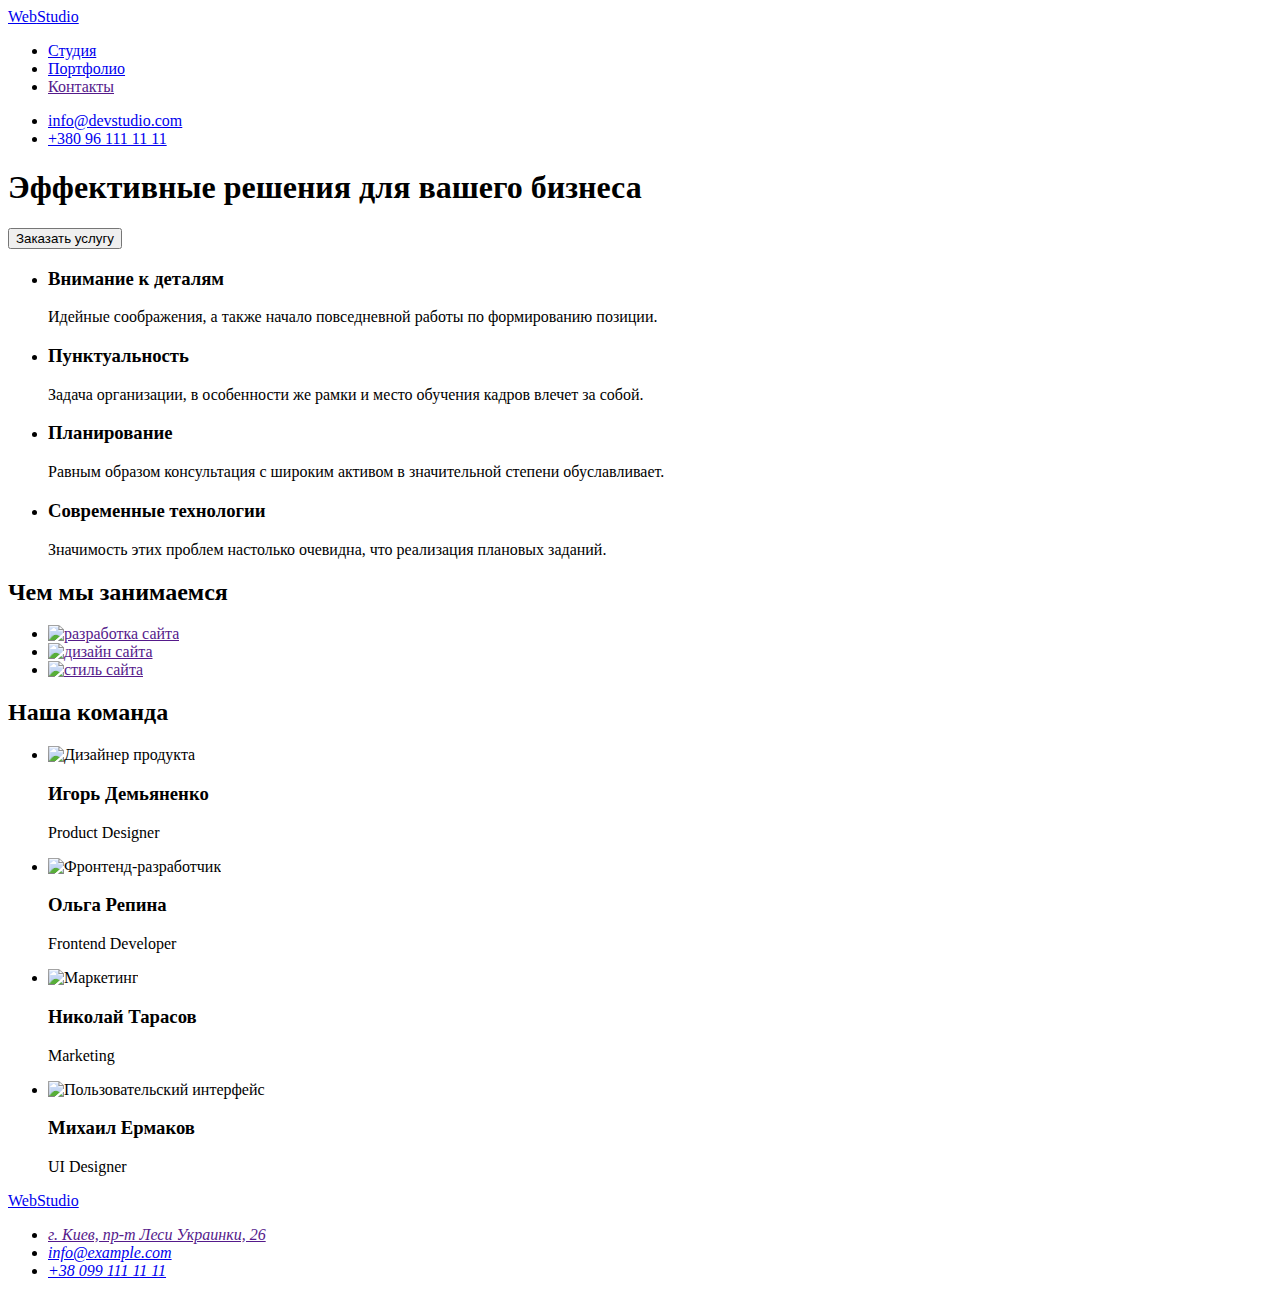
==== index.html @ a3fb157a "добавляет страницу index" ====
<!DOCTYPE html>
<html lang="ru">
<head>
    <meta charset="UTF-8">
    <meta http-equiv="X-UA-Compatible" content="IE=edge">
    <meta name="viewport" content="width=device-width, initial-scale=1.0">
    <link rel="preconnect" href="https://fonts.googleapis.com">
    <link rel="preconnect" href="https://fonts.gstatic.com" crossorigin>
    <link href="https://fonts.googleapis.com/css2?family=Raleway:wght@700&family=Roboto:wght@400;500;700;900&display=swap" rel="stylesheet">
    <title>WebStudio site</title>
    <link rel="stylesheet" href="./css/styles.css">
</head>
<body>
<!-- header -->
<header class="header">
    <nav class="page-nav">
        <a href="./index.html" class="header-logo ">Web<span class="logo-color">Studio</span></a>
        <ul class="menu-nav list">
            <li class="nav-item"><a class="nav-link link current-page" href="./index.html">Студия</a></li>
            <li class="nav-item"><a class="nav-link link" href="./portfolio.html">Портфолио</a></li>
            <li class="nav-item"><a class="nav-link link" href="">Контакты</a></li>
        </ul>
    </nav>
    <!-- contacts -->
        <ul class="contacts list">
            <li class="contact-item"><a href="mailto:info@devstudio.com" class="contact-link link">info@devstudio.com</a></li> 
            <li class="contact-item"><a href="tel:+380961111111" class="contact-link link">+380 96 111 11 11</a></li>
        </ul> 
</header>

<!-- main information -->
<main>
        <section class="hero">
            <h1 class="hero-title">Эффективные решения для вашего бизнеса</h1>
            <button class="button btn" type="button">Заказать услугу</button>
        </section>

    <!-- Our advantages -->
    <section class="features">
        <h2 hidden>Наши особенности</h2>
        <ul class="features-list">
            <li class="features-item">
                <h3 class="features-heading">Внимание к деталям</h3>
                <p class="features-paragraph">Идейные соображения, а также начало повседневной работы по формированию позиции.</p>
            </li>
            <li class="features-item">
                <h3 class="features-heading">Пунктуальность</h3>
                <p class="features-paragraph">Задача организации, в особенности же рамки и место обучения кадров влечет за собой.</p>
            </li>
            <li class="features-item">
                <h3 class="features-heading">Планирование</h3>
                <p class="features-paragraph">Равным образом консультация с широким активом в значительной степени обуславливает.</p>
            </li>
            <li class="features-item">
                <h3 class="features-heading">Современные технологии</h3>
                <p class="features-paragraph">Значимость этих проблем настолько очевидна, что реализация плановых заданий.</p>
            </li>
        </ul>
    </section>

    <!-- What are we doing -->
    <section class="activity">
        <h2 class="activity-title">Чем мы занимаемся</h2>
        <ul class="activity-list">
            <li class="activity-item"><a href="">
            <img class="activity-img" src="./images/development.jpg" alt="разработка сайта" width="370" height="294"/>
        </a>
            </li>
            <li class="activity-item">
        <a href="">
            <img class="activity-img" src="./images/mobile-version.jpg" alt="дизайн сайта" width="370" height="294" />
        </a>
            </li>
            <li class="activity-item">
        <a href="">
            <img class="activity-img" src="./images/color-scheme.jpg" alt="стиль сайта" width="370" height="294"/>
        </a>
            </li>
        </ul>
    </section>

    <!-- Our team -->
    <section class="work">
        <h2 class="team">Наша команда</h2>
        <ul class="team-list">
            <li class="team-item">
                <img class="team-img" src="./images/product-designer.jpg" alt="Дизайнер продукта" width="270" height="260" />
                <h3 class="about-name">Игорь Демьяненко</h3>
                <p class="about-work">Product Designer</p>
            </li>
            <li class="team-item">
                <img class="team-img" src="./images/frontend.jpg" alt="Фронтенд-разработчик" width="270" height="260" />
                <h3 class="about-name">Ольга Репина</h3>
                <p class="about-work">Frontend Developer</p>
            </li>
            <li class="team-item">
                <img class="team-img" src="./images/marketing.jpg" alt="Маркетинг" width="270" height="260" />
                <h3 class="about-name">Николай Тарасов</h3>
                <p class="about-work">Marketing</p>
            </li>
            <li class="team-item">
                <img class="team-img" src="./images/ui-designer.jpg" alt="Пользовательский интерфейс" width="270" height="260" />
               <h3 class="about-name">Михаил Ермаков</h3> 
               <p class="about-work">UI Designer</p>
            </li>
        </ul>
    </section>
</main>

<!-- footer -->
<footer class="footer">
   <a class="footer-logo" href="./index.html">Web<span class="logo-color logo">Studio</span></a>
   <address class="address">
       <ul class="footer-list">
           <li class="footer-item"><a class="address-items" href=>г. Киев, пр-т Леси Украинки, 26</a></li>
           <li class="footer-item"><a class="footer-contact" href="mailto:info@example.com">info@example.com</a></li>
           <li class="footer-item"><a class="footer-contact" href="tel:+380991111111">+38 099 111 11 11</a></li>
       </ul>
    </address>
</footer>  

</body>
</html>
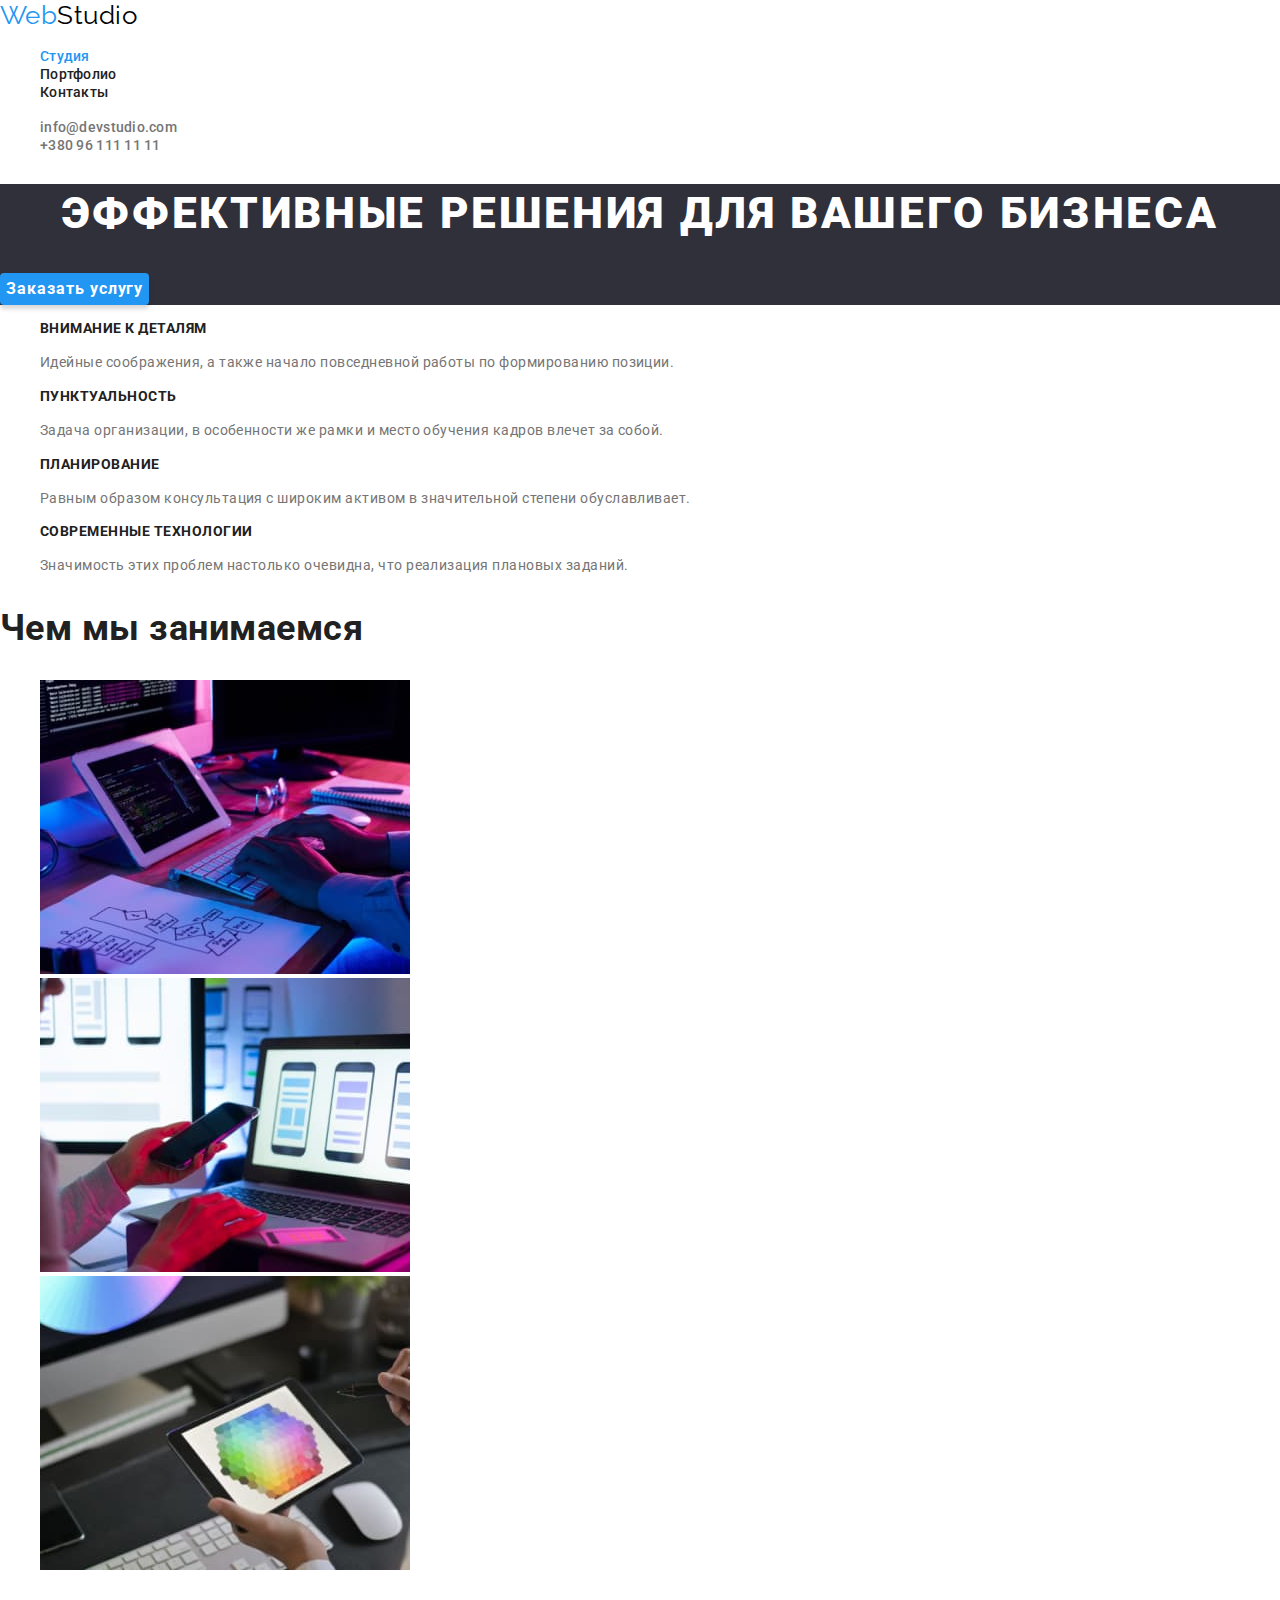
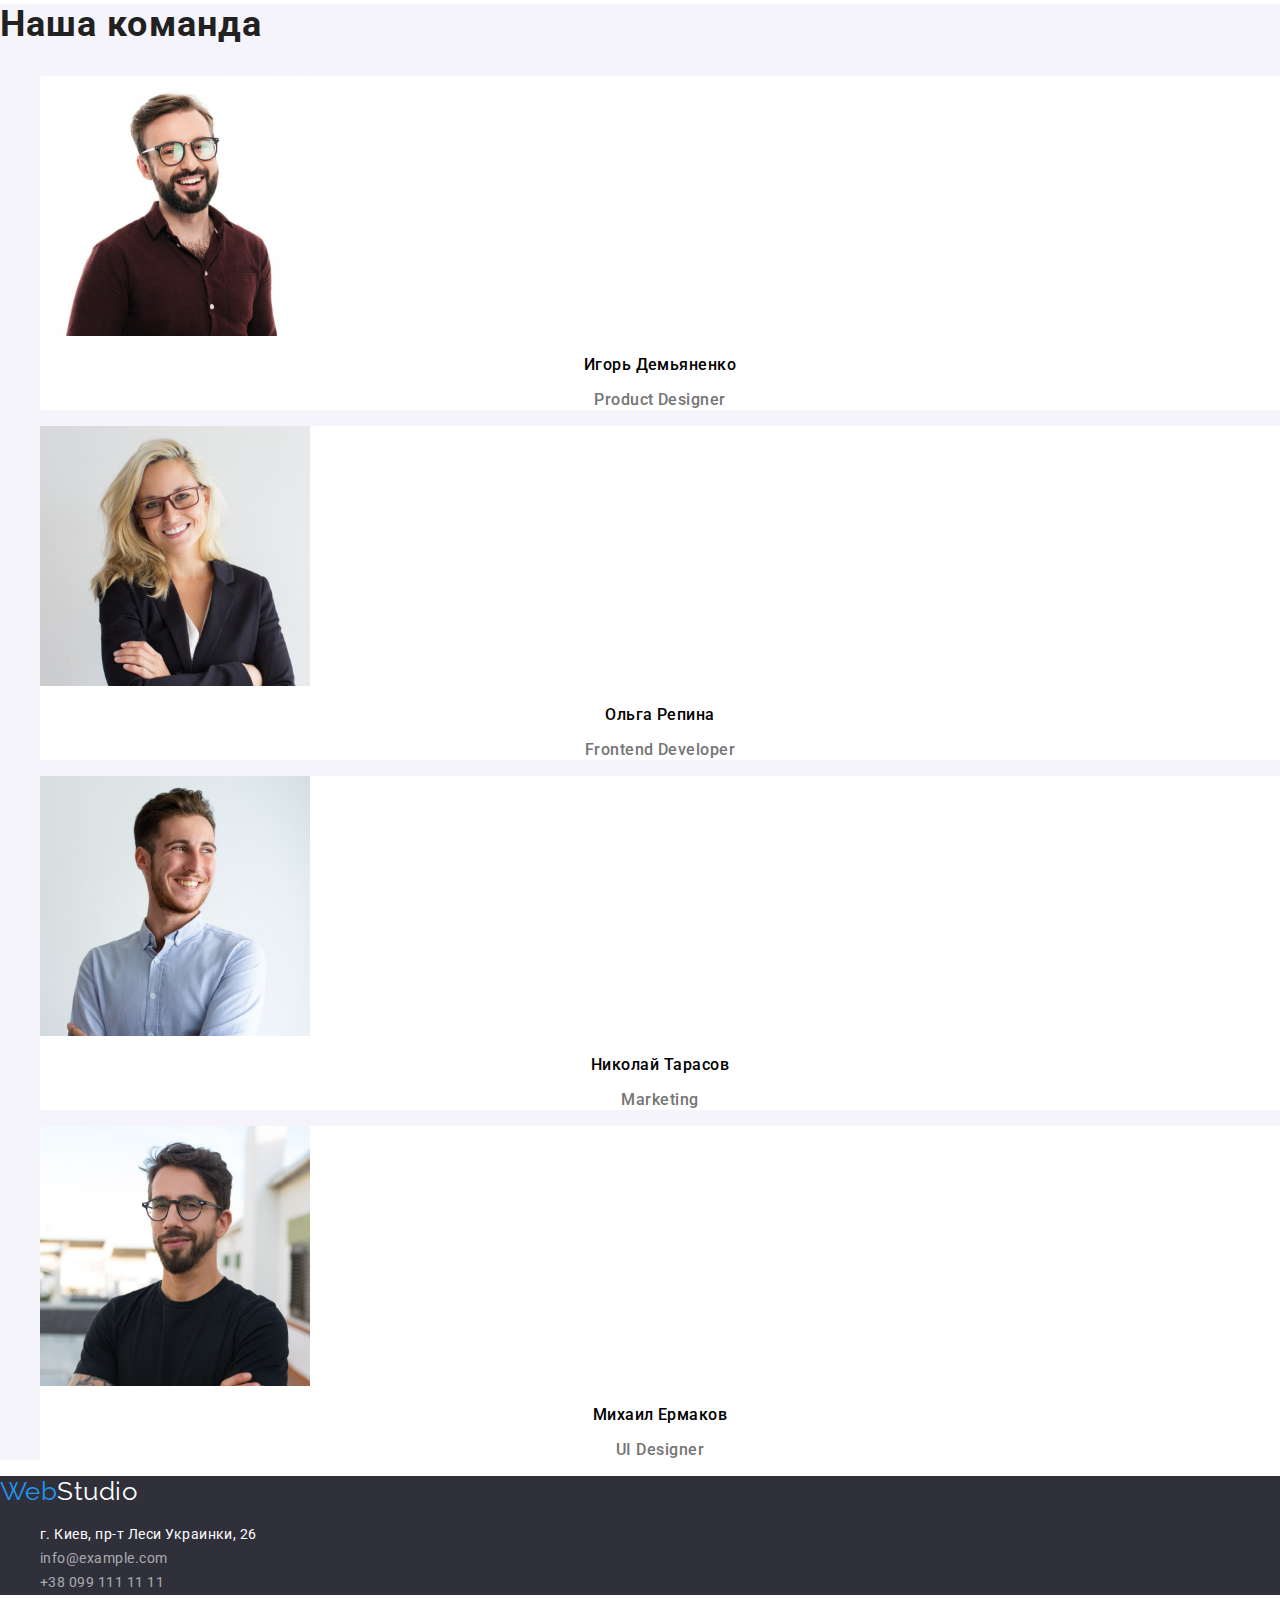
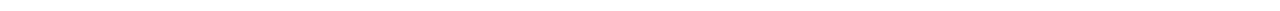
==== commit 8d727654: "добавляет нормализатор на странице" ====
--- a/index.html
+++ b/index.html
@@ -4,28 +4,32 @@
     <meta charset="UTF-8">
     <meta http-equiv="X-UA-Compatible" content="IE=edge">
     <meta name="viewport" content="width=device-width, initial-scale=1.0">
+    <title>WebStudio site</title>
     <link rel="preconnect" href="https://fonts.googleapis.com">
     <link rel="preconnect" href="https://fonts.gstatic.com" crossorigin>
     <link href="https://fonts.googleapis.com/css2?family=Raleway:wght@700&family=Roboto:wght@400;500;700;900&display=swap" rel="stylesheet">
-    <title>WebStudio site</title>
+    <link rel="stylesheet" href="https://cdnjs.cloudflare.com/ajax/libs/modern-normalize/1.1.0/modern-normalize.min.css">
     <link rel="stylesheet" href="./css/styles.css">
 </head>
 <body>
 <!-- header -->
 <header class="header">
-    <nav class="page-nav">
-        <a href="./index.html" class="header-logo ">Web<span class="logo-color">Studio</span></a>
-        <ul class="menu-nav list">
-            <li class="nav-item"><a class="nav-link link current-page" href="./index.html">Студия</a></li>
-            <li class="nav-item"><a class="nav-link link" href="./portfolio.html">Портфолио</a></li>
-            <li class="nav-item"><a class="nav-link link" href="">Контакты</a></li>
-        </ul>
-    </nav>
-    <!-- contacts -->
-        <ul class="contacts list">
-            <li class="contact-item"><a href="mailto:info@devstudio.com" class="contact-link link">info@devstudio.com</a></li> 
-            <li class="contact-item"><a href="tel:+380961111111" class="contact-link link">+380 96 111 11 11</a></li>
-        </ul> 
+    <div class="container">
+            <nav class="page-nav">
+                <a href="./index.html" class="header-logo ">Web<span class="logo-color">Studio</span></a>
+                <ul class="menu-nav list">
+                    <li class="nav-item"><a class="nav-link link current-page" href="./index.html">Студия</a></li>
+                    <li class="nav-item"><a class="nav-link link" href="./portfolio.html">Портфолио</a></li>
+                    <li class="nav-item"><a class="nav-link link" href="">Контакты</a></li>
+                </ul>
+            </nav>
+            <!-- contacts -->
+                <ul class="contacts list">
+                <li class="contact-item"><a href="mailto:info@devstudio.com" class="contact-link link">info@devstudio.com</a></li>
+                <li class="contact-item"><a href="tel:+380961111111" class="contact-link link">+380 96 111 11 11</a></li>
+           </ul>       
+    </div>
+    
 </header>
 
 <!-- main information -->
--- a/css/styles.css
+++ b/css/styles.css
@@ -0,0 +1,325 @@
+:root {
+  --primary-text-color: #212121;
+  --secondary-text-color: #757575;
+  --title-text-color: #000000;
+  --accent-color: #2196f3;
+  --primary-white-color: #ffffff;
+  --secondary-darkgray-color: #2f303a;
+  --third-title-color: #f5f4fa;
+}
+
+body {
+  font-family: 'Roboto', sans-serif;
+  color: var(--primary-text-color);
+  letter-spacing: 0.03em;
+  line-height: 1.14;
+}
+
+/* -------HEADER------ */
+.header {
+  background-color: var(--primary-white-color);
+}
+/* LOGO */
+.header-logo {
+  font-family: 'Raleway', sans-serif;
+  font-size: 26px;
+  line-height: 1.19;
+  color: var(--accent-color);
+  text-decoration: none;
+}
+.list {
+  list-style: none;
+}
+.logo-color {
+  color: var(--title-text-color);
+}
+/* NAVIGATION */
+.nav-link {
+  color: var(--primary-text-color);
+  font-weight: 500;
+  font-size: 14px;
+  letter-spacing: 0.02em;
+}
+.nav-link:hover,
+.nav-link:focus {
+  color: var(--accent-color);
+}
+.link {
+  text-decoration: none;
+}
+.link.current-page {
+  color: var(--accent-color);
+}
+/* CONTACTS */
+.contact-link {
+  color: var(--secondary-text-color);
+  font-weight: 500;
+  font-size: 14px;
+  letter-spacing: 0.02em;
+}
+.contact-link:hover,
+.contact-link:focus {
+  color: var(--accent-color);
+}
+/* ---------MAIN--------- */
+.hero {
+  background-color: var(--secondary-darkgray-color);
+}
+.hero-title {
+  color: var(--primary-white-color);
+  font-weight: 900;
+  font-size: 44px;
+  line-height: 1.36;
+  text-align: center;
+  letter-spacing: 0.06em;
+  text-transform: uppercase;
+}
+.button {
+  cursor: pointer;
+  color: var(--primary-white-color);
+  background-color: var(--accent-color);
+}
+.btn {
+  font-style: inherit;
+  font-weight: bold;
+  font-size: 16px;
+  line-height: 1.87;
+  letter-spacing: 0.06em;
+  box-shadow: 0px 4px 4px rgba(0, 0, 0, 0.15);
+  border-radius: 4px;
+  border: 0;
+}
+/* ------OUR ADVANTAGES------ */
+.features {
+  background-color: var(--primary-white-color);
+}
+.features-list {
+  list-style: none;
+}
+.features-heading {
+  font-weight: 700;
+  font-size: 14px;
+  text-transform: uppercase;
+  color: var(--primary-text-color);
+}
+.features-paragraph {
+  font-size: 14px;
+  line-height: 1.71;
+  color: var(--secondary-text-color);
+}
+.features-title {
+  font-weight: 700;
+  font-size: 36px;
+  line-height: 1.16;
+}
+.activity-title {
+  font-weight: 700;
+  font-size: 36px;
+  line-height: 1.16;
+}
+.activity-list {
+  list-style: none;
+}
+
+/* -----OUR TEAM------ */
+.work {
+  background-color: var(--third-title-color);
+}
+.team {
+  font-weight: 700;
+  font-size: 36px;
+  line-height: 1.16;
+  letter-spacing: 0.03em;
+}
+.team-list {
+  list-style: none;
+}
+.team-item {
+  background-color: var(--primary-white-color);
+}
+.about-name {
+  font-weight: 500;
+  font-size: 16px;
+  line-height: 1.18;
+  text-align: center;
+  color: var(--title-text-color);
+}
+.about-work {
+  color: var(--secondary-text-color);
+  font-weight: 500;
+  font-size: 16px;
+  line-height: 1.18;
+  text-align: center;
+}
+/* -------FOOTER-------- */
+.footer-logo {
+  font-family: 'Raleway', sans-serif;
+  font-size: 26px;
+  line-height: 1.19;
+  color: var(--accent-color);
+  text-decoration: none;
+}
+.logo {
+  color: var(--primary-white-color);
+}
+.address {
+  font-style: normal;
+  font-weight: normal;
+}
+.footer {
+  background-color: var(--secondary-darkgray-color);
+}
+.footer-list {
+  list-style: none;
+}
+.footer-item {
+  font-size: 14px;
+  line-height: 1.71;
+}
+.address-items {
+  color: var(--primary-white-color);
+  text-decoration: none;
+}
+.footer-contact {
+  font-size: 14px;
+  line-height: 1.71;
+  color: rgba(255, 255, 255, 0.6);
+  text-decoration: none;
+}
+.footer-contact:hover,
+.footer-contact:focus {
+  color: var(--accent-color);
+}
+
+/* ------PORTFOLIO----------*/
+.portfolio-header {
+  background-color: var(--primary-white-color);
+}
+.portfol-logo {
+  font-family: 'Raleway', sans-serif;
+  font-size: 26px;
+  line-height: 1.19;
+  color: var(--accent-color);
+  text-decoration: none;
+}
+.portfol-logo-color {
+  color: var(--title-text-color);
+}
+.portfol-link {
+  color: var(--primary-text-color);
+  font-weight: 500;
+  font-size: 14px;
+  letter-spacing: 0.02em;
+  text-decoration: none;
+}
+.portfol-link:hover,
+.portfol-link:focus {
+  color: var(--accent-color);
+}
+.links.current-page {
+  color: var(--accent-color);
+}
+
+.portfol-item {
+  list-style: none;
+}
+.header-contacts {
+  text-decoration: none;
+  list-style: none;
+}
+
+.header-link {
+  color: var(--secondary-text-color);
+  font-weight: 500;
+  font-size: 14px;
+  letter-spacing: 0.02em;
+}
+.header-link:hover,
+.header-link:focus {
+  color: var(--accent-color);
+}
+.filter-section {
+  background-color: var(--primary-white-color);
+}
+.filter-list {
+  text-decoration: none;
+  list-style: none;
+}
+.filter-button {
+  cursor: pointer;
+  color: var(--primary-text-color);
+  background-color: var(--third-title-color);
+}
+.filter-button:hover,
+.filter-button:focus {
+  background-color: var(--accent-color);
+  color: var(--primary-white-color);
+}
+.filter-btn {
+  font-style: inherit;
+  font-weight: 500;
+  font-size: 16px;
+  line-height: 1.62;
+  text-align: center;
+  box-shadow: 0px 4px 4px rgba(0, 0, 0, 0.15);
+  border-radius: 4px;
+  border: 0;
+}
+.gallery-list {
+  list-style: none;
+}
+.gallery-heading {
+  font-weight: 700;
+  font-size: 18px;
+  line-height: 2;
+  letter-spacing: 0.06em;
+  color: var(--primary-text-color);
+}
+.gallery-link {
+  text-decoration: none;
+}
+.gallery-paragraph {
+  font-weight: 400;
+  font-size: 16px;
+  line-height: 30px;
+  color: var(--secondary-text-color);
+}
+/* -------FOOTER--------- */
+.logo-footer {
+  font-family: 'Raleway', sans-serif;
+  font-size: 26px;
+  line-height: 1.19;
+  color: var(--accent-color);
+  text-decoration: none;
+}
+.portfolio-logo {
+  color: var(--primary-white-color);
+}
+.portfolio-footer {
+  background-color: var(--secondary-darkgray-color);
+}
+.footer-address {
+  font-style: normal;
+}
+.address-list {
+  list-style: none;
+}
+.address-map {
+  font-size: 14px;
+  line-height: 1.71;
+  color: var(--primary-white-color);
+  text-decoration: none;
+}
+.address-item {
+  color: var(--primary-white-color);
+}
+.address-contact {
+  font-size: 14px;
+  line-height: 1.71;
+  color: rgba(255, 255, 255, 0.6);
+  text-decoration: none;
+}
+.address-contact:hover,
+.address-contact:focus {
+  color: var(--accent-color);
+}
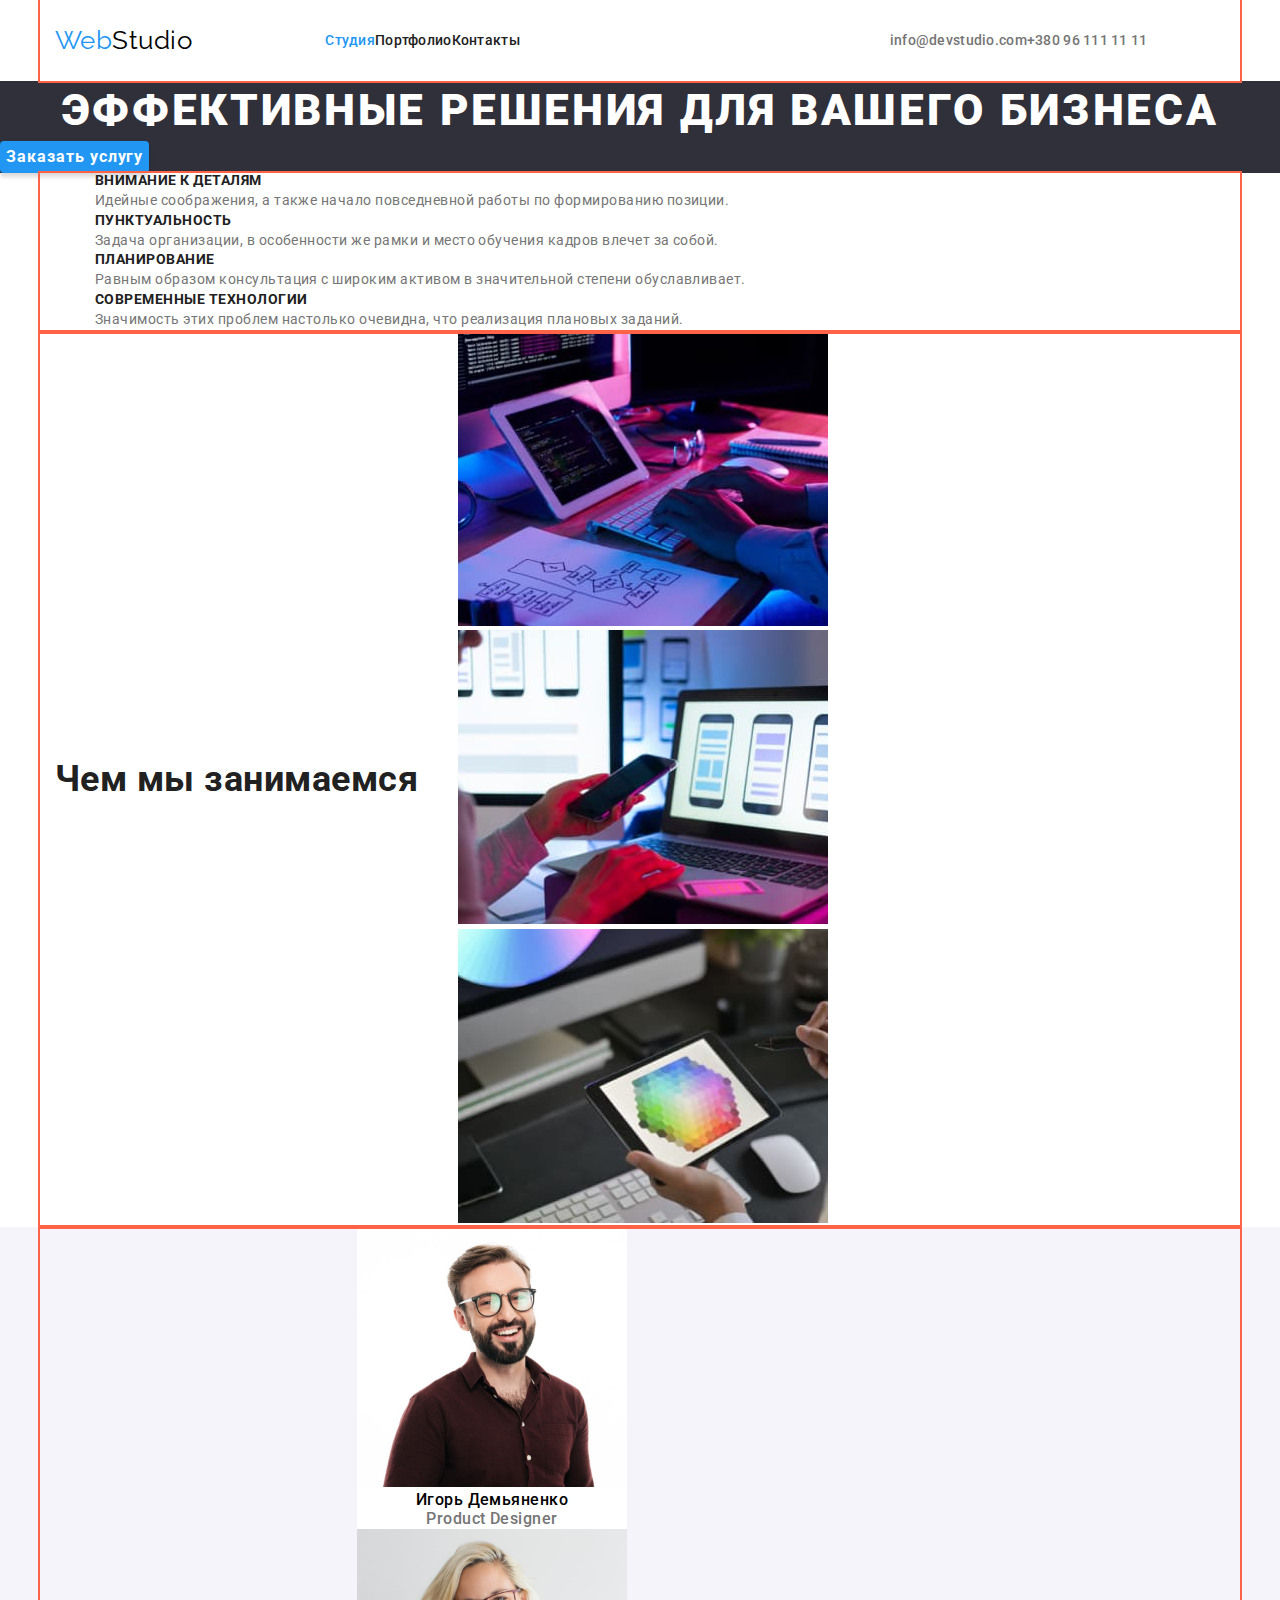
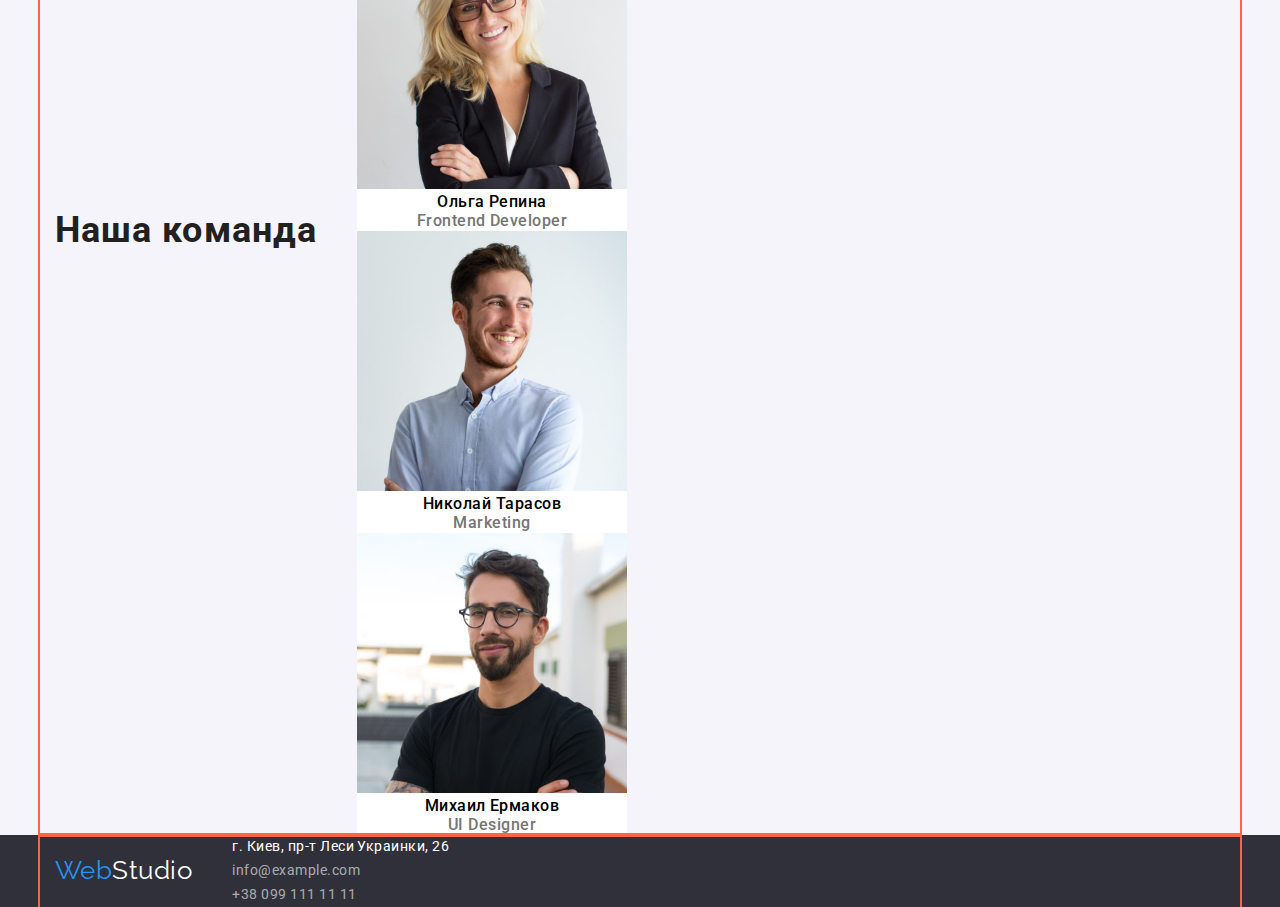
==== commit 4dab786a: "добавляет изменения на главную страницу" ====
--- a/index.html
+++ b/index.html
@@ -14,7 +14,7 @@
 <body>
 <!-- header -->
 <header class="header">
-    <div class="container">
+    <div class="container header-container">
             <nav class="page-nav">
                 <a href="./index.html" class="header-logo ">Web<span class="logo-color">Studio</span></a>
                 <ul class="menu-nav list">
@@ -25,11 +25,10 @@
             </nav>
             <!-- contacts -->
                 <ul class="contacts list">
-                <li class="contact-item"><a href="mailto:info@devstudio.com" class="contact-link link">info@devstudio.com</a></li>
-                <li class="contact-item"><a href="tel:+380961111111" class="contact-link link">+380 96 111 11 11</a></li>
-           </ul>       
+                    <li class="contact-item"><a href="mailto:info@devstudio.com" class="contact-link link">info@devstudio.com</a></li>
+                    <li class="contact-item"><a href="tel:+380961111111" class="contact-link link">+380 96 111 11 11</a></li>
+                </ul>
     </div>
-    
 </header>
 
 <!-- main information -->
@@ -38,89 +37,113 @@
             <h1 class="hero-title">Эффективные решения для вашего бизнеса</h1>
             <button class="button btn" type="button">Заказать услугу</button>
         </section>
-
+   
     <!-- Our advantages -->
     <section class="features">
+        <div class="container">
         <h2 hidden>Наши особенности</h2>
-        <ul class="features-list">
+            <ul class="features-list">
             <li class="features-item">
                 <h3 class="features-heading">Внимание к деталям</h3>
-                <p class="features-paragraph">Идейные соображения, а также начало повседневной работы по формированию позиции.</p>
+                <p class="features-paragraph">Идейные соображения, а также начало повседневной работы по формированию позиции.
+                </p>
             </li>
             <li class="features-item">
                 <h3 class="features-heading">Пунктуальность</h3>
-                <p class="features-paragraph">Задача организации, в особенности же рамки и место обучения кадров влечет за собой.</p>
+                <p class="features-paragraph">Задача организации, в особенности же рамки и место обучения кадров влечет за
+                    собой.</p>
             </li>
             <li class="features-item">
                 <h3 class="features-heading">Планирование</h3>
-                <p class="features-paragraph">Равным образом консультация с широким активом в значительной степени обуславливает.</p>
+                <p class="features-paragraph">Равным образом консультация с широким активом в значительной степени
+                    обуславливает.</p>
             </li>
             <li class="features-item">
                 <h3 class="features-heading">Современные технологии</h3>
                 <p class="features-paragraph">Значимость этих проблем настолько очевидна, что реализация плановых заданий.</p>
             </li>
         </ul>
+    </div>
+    
     </section>
 
     <!-- What are we doing -->
     <section class="activity">
-        <h2 class="activity-title">Чем мы занимаемся</h2>
-        <ul class="activity-list">
-            <li class="activity-item"><a href="">
-            <img class="activity-img" src="./images/development.jpg" alt="разработка сайта" width="370" height="294"/>
-        </a>
-            </li>
-            <li class="activity-item">
-        <a href="">
-            <img class="activity-img" src="./images/mobile-version.jpg" alt="дизайн сайта" width="370" height="294" />
-        </a>
-            </li>
-            <li class="activity-item">
-        <a href="">
-            <img class="activity-img" src="./images/color-scheme.jpg" alt="стиль сайта" width="370" height="294"/>
-        </a>
-            </li>
-        </ul>
+        <div class="container">
+            <h2 class="activity-title">Чем мы занимаемся</h2>
+            <ul class="activity-list">
+                <li class="activity-item"><a href="">
+                        <img class="activity-img" src="./images/development.jpg" alt="разработка сайта" width="370" height="294" />
+                    </a>
+                </li>
+                <li class="activity-item">
+                    <a href="">
+                        <img class="activity-img" src="./images/mobile-version.jpg" alt="дизайн сайта" width="370" height="294" />
+                    </a>
+                </li>
+                <li class="activity-item">
+                    <a href="">
+                        <img class="activity-img" src="./images/color-scheme.jpg" alt="стиль сайта" width="370" height="294" />
+                    </a>
+                </li>
+            </ul>
+        </div>
     </section>
 
     <!-- Our team -->
     <section class="work">
-        <h2 class="team">Наша команда</h2>
-        <ul class="team-list">
-            <li class="team-item">
-                <img class="team-img" src="./images/product-designer.jpg" alt="Дизайнер продукта" width="270" height="260" />
-                <h3 class="about-name">Игорь Демьяненко</h3>
-                <p class="about-work">Product Designer</p>
-            </li>
-            <li class="team-item">
-                <img class="team-img" src="./images/frontend.jpg" alt="Фронтенд-разработчик" width="270" height="260" />
-                <h3 class="about-name">Ольга Репина</h3>
-                <p class="about-work">Frontend Developer</p>
-            </li>
-            <li class="team-item">
-                <img class="team-img" src="./images/marketing.jpg" alt="Маркетинг" width="270" height="260" />
-                <h3 class="about-name">Николай Тарасов</h3>
-                <p class="about-work">Marketing</p>
-            </li>
-            <li class="team-item">
-                <img class="team-img" src="./images/ui-designer.jpg" alt="Пользовательский интерфейс" width="270" height="260" />
-               <h3 class="about-name">Михаил Ермаков</h3> 
-               <p class="about-work">UI Designer</p>
-            </li>
-        </ul>
+        <div class="container">
+            <h2 class="team">Наша команда</h2>
+            <ul class="team-list">
+                <li class="team-item">
+                    <img class="team-img" src="./images/product-designer.jpg" alt="Дизайнер продукта" width="270" height="260" />
+                    <div class="team-info">
+                        <h3 class="about-name">Игорь Демьяненко</h3>
+                        <p class="about-work">Product Designer</p>
+                    </div>
+                </li>
+                <li class="team-item">
+                    <img class="team-img" src="./images/frontend.jpg" alt="Фронтенд-разработчик" width="270" height="260" />
+                    <div class="team-info">
+                        <h3 class="about-name">Ольга Репина</h3>
+                        <p class="about-work">Frontend Developer</p>
+                    </div>
+                </li>
+                <li class="team-item">
+                    <img class="team-img" src="./images/marketing.jpg" alt="Маркетинг" width="270" height="260" />
+                    <div class="team-info">
+                        <h3 class="about-name">Николай Тарасов</h3>
+                        <p class="about-work">Marketing</p>
+                    </div>
+                </li>
+                <li class="team-item">
+                    <img class="team-img" src="./images/ui-designer.jpg" alt="Пользовательский интерфейс" width="270"
+                        height="260" />
+                    <div class="team-info">
+                        <h3 class="about-name">Михаил Ермаков</h3>
+                        <p class="about-work">UI Designer</p>
+                    </div>
+                </li>
+            </ul>
+        </div>
+       
     </section>
 </main>
 
 <!-- footer -->
 <footer class="footer">
-   <a class="footer-logo" href="./index.html">Web<span class="logo-color logo">Studio</span></a>
-   <address class="address">
-       <ul class="footer-list">
-           <li class="footer-item"><a class="address-items" href=>г. Киев, пр-т Леси Украинки, 26</a></li>
-           <li class="footer-item"><a class="footer-contact" href="mailto:info@example.com">info@example.com</a></li>
-           <li class="footer-item"><a class="footer-contact" href="tel:+380991111111">+38 099 111 11 11</a></li>
-       </ul>
-    </address>
+    <div class="container footer-container">
+        <a class="footer-logo" href="./index.html">Web<span class="logo-color logo">Studio</span></a>
+        <address class="address">
+            <ul class="footer-list">
+                <li class="footer-item item-space"><a class="address-items" href=>г. Киев, пр-т Леси Украинки, 26</a></li>
+                <li class="footer-item item-space"><a class="footer-contact" href="mailto:info@example.com">info@example.com</a></li>
+                <li class="footer-item item-space"><a class="footer-contact" href="tel:+380991111111">+38 099 111 11 11</a></li>
+            </ul>
+        </address>
+    </div>
+
+   
 </footer>  
 
 </body>
--- a/css/styles.css
+++ b/css/styles.css
@@ -7,6 +7,13 @@
   --secondary-darkgray-color: #2f303a;
   --third-title-color: #f5f4fa;
 }
+p, h1, h2, h3, h4, h5, h6 {
+  margin: 0;
+}
+ul {
+  margin: 0;
+  
+}
 
 body {
   font-family: 'Roboto', sans-serif;
@@ -19,6 +26,15 @@
 .header {
   background-color: var(--primary-white-color);
 }
+.container {
+  width: 1200px;
+  margin: 0 auto;
+  padding: 0 15px;
+  outline: 2px solid tomato;
+  display: flex;
+  align-items: center;
+  }
+
 /* LOGO */
 .header-logo {
   font-family: 'Raleway', sans-serif;
@@ -26,20 +42,34 @@
   line-height: 1.19;
   color: var(--accent-color);
   text-decoration: none;
-}
+  margin-right: 93px;
+  margin-top: 25px;
+  margin-bottom: 25px;
+  }
 .list {
   list-style: none;
+  display: flex;
 }
 .logo-color {
   color: var(--title-text-color);
 }
 /* NAVIGATION */
+.page-nav {
+  display: flex;
+  align-items: center;
+  }
 .nav-link {
   color: var(--primary-text-color);
   font-weight: 500;
   font-size: 14px;
   letter-spacing: 0.02em;
-}
+  }
+ .menu-nav {
+   margin-right: 330px;
+ }
+ .nav-item {
+ 
+ }
 .nav-link:hover,
 .nav-link:focus {
   color: var(--accent-color);
@@ -51,6 +81,7 @@
   color: var(--accent-color);
 }
 /* CONTACTS */
+
 .contact-link {
   color: var(--secondary-text-color);
   font-weight: 500;
@@ -61,6 +92,7 @@
 .contact-link:focus {
   color: var(--accent-color);
 }
+
 /* ---------MAIN--------- */
 .hero {
   background-color: var(--secondary-darkgray-color);
@@ -88,7 +120,7 @@
   box-shadow: 0px 4px 4px rgba(0, 0, 0, 0.15);
   border-radius: 4px;
   border: 0;
-}
+  }
 /* ------OUR ADVANTAGES------ */
 .features {
   background-color: var(--primary-white-color);
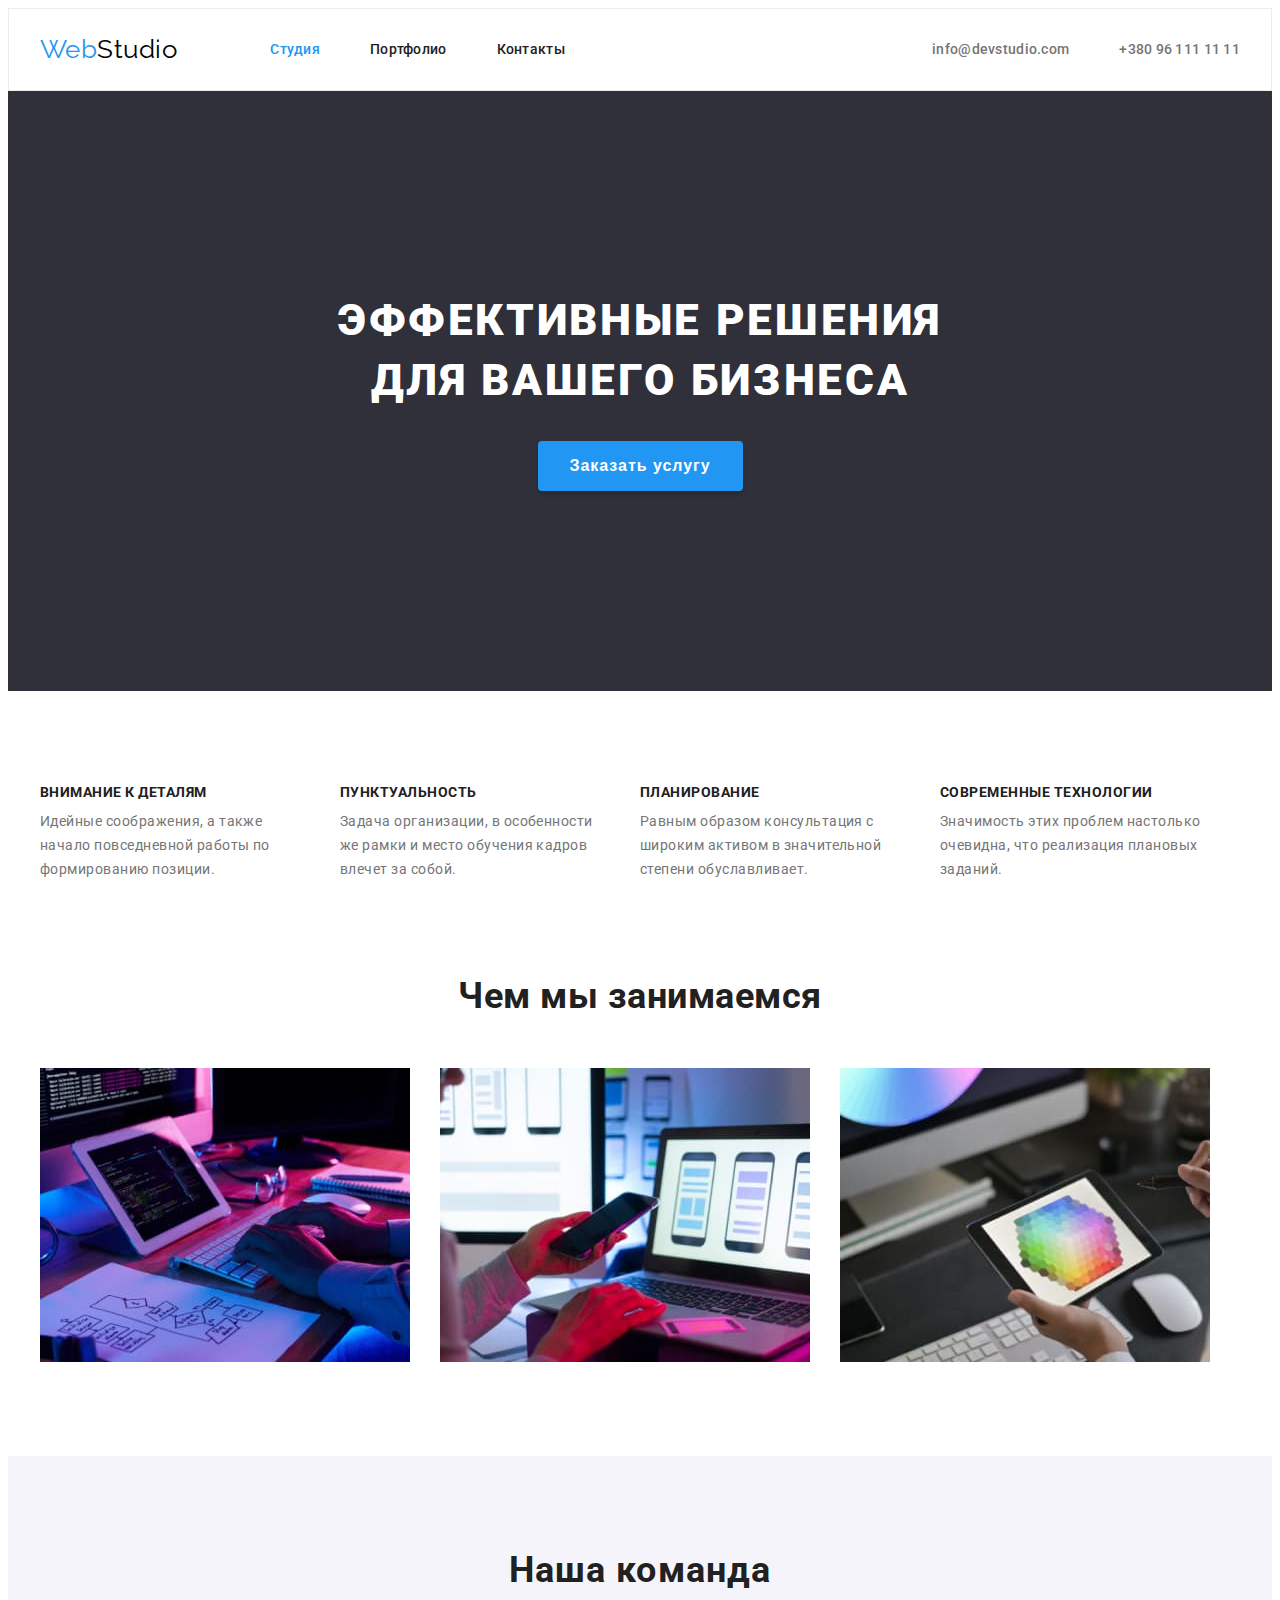
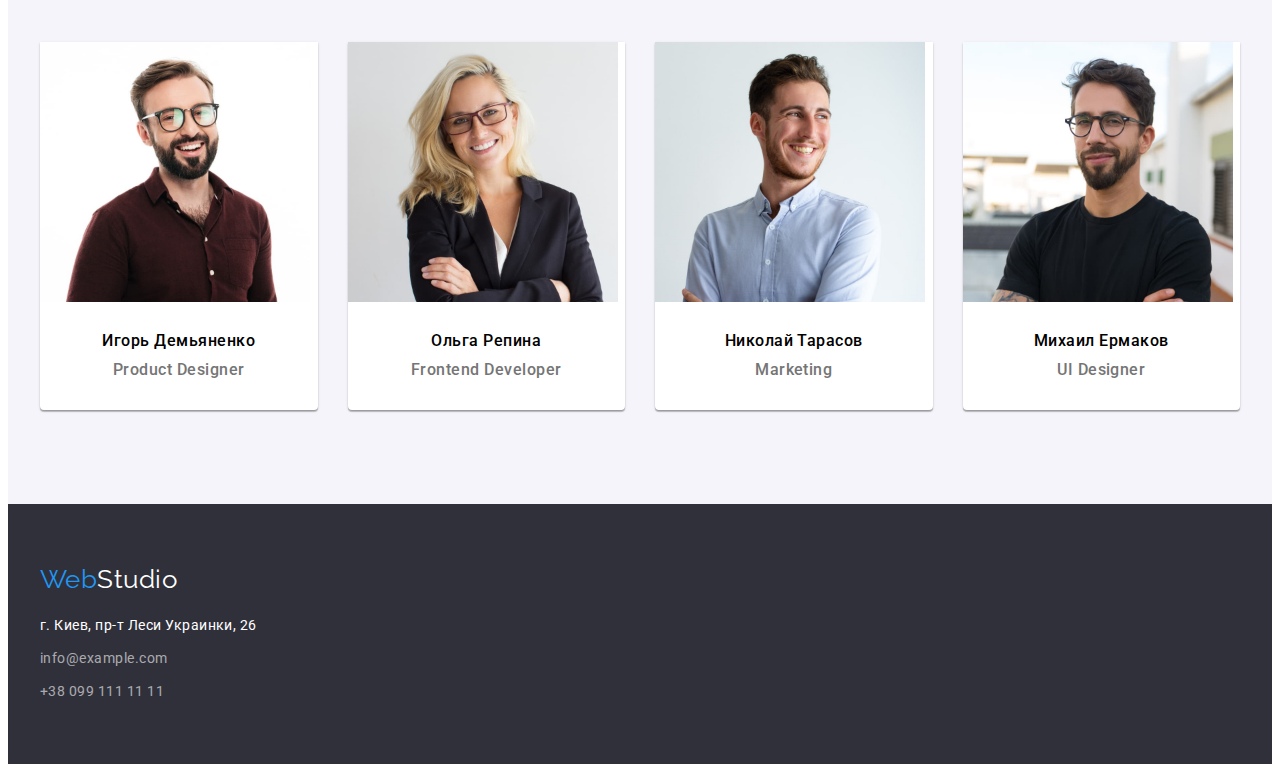
==== commit fa3d0c81: "вносит изменения на странице index" ====
--- a/index.html
+++ b/index.html
@@ -8,7 +8,7 @@
     <link rel="preconnect" href="https://fonts.googleapis.com">
     <link rel="preconnect" href="https://fonts.gstatic.com" crossorigin>
     <link href="https://fonts.googleapis.com/css2?family=Raleway:wght@700&family=Roboto:wght@400;500;700;900&display=swap" rel="stylesheet">
-    <link rel="stylesheet" href="https://cdnjs.cloudflare.com/ajax/libs/modern-normalize/1.1.0/modern-normalize.min.css">
+    <link rel="stylesheet" href="https://cdnjs.cloudflare.com/ajax/libs/modern-normalize/1.1.0/modern-normalize.min.css" integrity="sha512-wpPYUAdjBVSE4KJnH1VR1HeZfpl1ub8YT/NKx4PuQ5NmX2tKuGu6U/JRp5y+Y8XG2tV+wKQpNHVUX03MfMFn9Q==" crossorigin="anonymous" referrerpolicy="no-referrer" />
     <link rel="stylesheet" href="./css/styles.css">
 </head>
 <body>
--- a/css/styles.css
+++ b/css/styles.css
@@ -7,14 +7,22 @@
   --secondary-darkgray-color: #2f303a;
   --third-title-color: #f5f4fa;
 }
-p, h1, h2, h3, h4, h5, h6 {
+p,
+h1,
+h2,
+h3,
+h4,
+h5,
+h6 {
   margin: 0;
 }
 ul {
   margin: 0;
-  
-}
-
+  padding-left: 0;
+}
+img {
+  display: block;
+}
 body {
   font-family: 'Roboto', sans-serif;
   color: var(--primary-text-color);
@@ -25,16 +33,17 @@
 /* -------HEADER------ */
 .header {
   background-color: var(--primary-white-color);
+  border: 1px solid #ececec;
 }
 .container {
   width: 1200px;
   margin: 0 auto;
   padding: 0 15px;
-  outline: 2px solid tomato;
+}
+.header-container {
   display: flex;
   align-items: center;
-  }
-
+}
 /* LOGO */
 .header-logo {
   font-family: 'Raleway', sans-serif;
@@ -45,7 +54,8 @@
   margin-right: 93px;
   margin-top: 25px;
   margin-bottom: 25px;
-  }
+  align-items: center;
+}
 .list {
   list-style: none;
   display: flex;
@@ -57,19 +67,17 @@
 .page-nav {
   display: flex;
   align-items: center;
-  }
+}
 .nav-link {
   color: var(--primary-text-color);
   font-weight: 500;
   font-size: 14px;
   letter-spacing: 0.02em;
-  }
- .menu-nav {
-   margin-right: 330px;
- }
- .nav-item {
- 
- }
+}
+
+.nav-item:not(:last-child) {
+  margin-right: 50px;
+}
 .nav-link:hover,
 .nav-link:focus {
   color: var(--accent-color);
@@ -81,6 +89,11 @@
   color: var(--accent-color);
 }
 /* CONTACTS */
+.contacts {
+  display: flex;
+  margin-left: auto;
+  align-items: center;
+}
 
 .contact-link {
   color: var(--secondary-text-color);
@@ -91,12 +104,18 @@
 .contact-link:hover,
 .contact-link:focus {
   color: var(--accent-color);
+}
+.contact-item {
+  margin-left: 50px;
 }
 
 /* ---------MAIN--------- */
 .hero {
   background-color: var(--secondary-darkgray-color);
-}
+  text-align: center;
+  padding: 200px 0;
+}
+
 .hero-title {
   color: var(--primary-white-color);
   font-weight: 900;
@@ -105,6 +124,10 @@
   text-align: center;
   letter-spacing: 0.06em;
   text-transform: uppercase;
+  margin-bottom: 30px;
+  max-width: 696px;
+  margin-left: auto;
+  margin-right: auto;
 }
 .button {
   cursor: pointer;
@@ -120,61 +143,100 @@
   box-shadow: 0px 4px 4px rgba(0, 0, 0, 0.15);
   border-radius: 4px;
   border: 0;
-  }
+  padding: 10px 32px;
+  min-width: 200px;
+}
 /* ------OUR ADVANTAGES------ */
 .features {
   background-color: var(--primary-white-color);
+  padding-top: 94px;
+  padding-bottom: 94px;
 }
 .features-list {
   list-style: none;
+  display: flex;
+}
+.features-item:not(:last-child) {
+  margin-right: 30px;
 }
 .features-heading {
   font-weight: 700;
   font-size: 14px;
   text-transform: uppercase;
   color: var(--primary-text-color);
+  margin-bottom: 10px;
 }
 .features-paragraph {
   font-size: 14px;
   line-height: 1.71;
   color: var(--secondary-text-color);
+  width: 270px;
 }
 .features-title {
   font-weight: 700;
   font-size: 36px;
   line-height: 1.16;
 }
+.activity {
+  padding-bottom: 94px;
+}
 .activity-title {
   font-weight: 700;
   font-size: 36px;
   line-height: 1.16;
+  text-align: center;
+  margin-bottom: 50px;
+}
+.activity-item:not(:last-child) {
+  margin-right: 30px;
 }
 .activity-list {
   list-style: none;
+  display: flex;
 }
 
 /* -----OUR TEAM------ */
 .work {
   background-color: var(--third-title-color);
+  padding-top: 94px;
+  padding-bottom: 94px;
 }
 .team {
   font-weight: 700;
   font-size: 36px;
   line-height: 1.16;
   letter-spacing: 0.03em;
+  text-align: center;
+  padding-bottom: 50px;
 }
 .team-list {
   list-style: none;
+  display: flex;
+  margin-top: calc(-1 * 30px);
+  margin-left: calc(-1 * 30px);
+}
+.team-list .team-item {
+  margin-top: 30px;
+  margin-left: 30px;
+  flex-basis: calc(100% / 4 - 30px);
+  border-radius: 0px 0px 4px 4px;
+  box-shadow: 0px 1px 3px rgba(0, 0, 0, 0.12), 0px 1px 1px rgba(0, 0, 0, 0.14),
+    0px 2px 1px rgba(0, 0, 0, 0.2);
 }
 .team-item {
   background-color: var(--primary-white-color);
 }
+.team-info {
+  padding: 30px 0;
+  text-align: center;
+}
 .about-name {
   font-weight: 500;
   font-size: 16px;
   line-height: 1.18;
   text-align: center;
   color: var(--title-text-color);
+  margin-bottom: 10px;
 }
 .about-work {
   color: var(--secondary-text-color);
@@ -184,6 +246,10 @@
   text-align: center;
 }
 /* -------FOOTER-------- */
+.footer {
+  padding: 60px 0;
+}
+
 .footer-logo {
   font-family: 'Raleway', sans-serif;
   font-size: 26px;
@@ -194,6 +260,10 @@
 .logo {
   color: var(--primary-white-color);
 }
+.footer-logo {
+  display: block;
+  margin-bottom: 20px;
+}
 .address {
   font-style: normal;
   font-weight: normal;
@@ -208,6 +278,10 @@
   font-size: 14px;
   line-height: 1.71;
 }
+.item-space:not(:last-child) {
+  margin-bottom: 9px;
+}
+
 .address-items {
   color: var(--primary-white-color);
   text-decoration: none;
@@ -221,6 +295,10 @@
 .footer-contact:hover,
 .footer-contact:focus {
   color: var(--accent-color);
+}
+.footer-list .address-items,
+.footer-list .footer-contact {
+  display: block;
 }
 
 /* ------PORTFOLIO----------*/
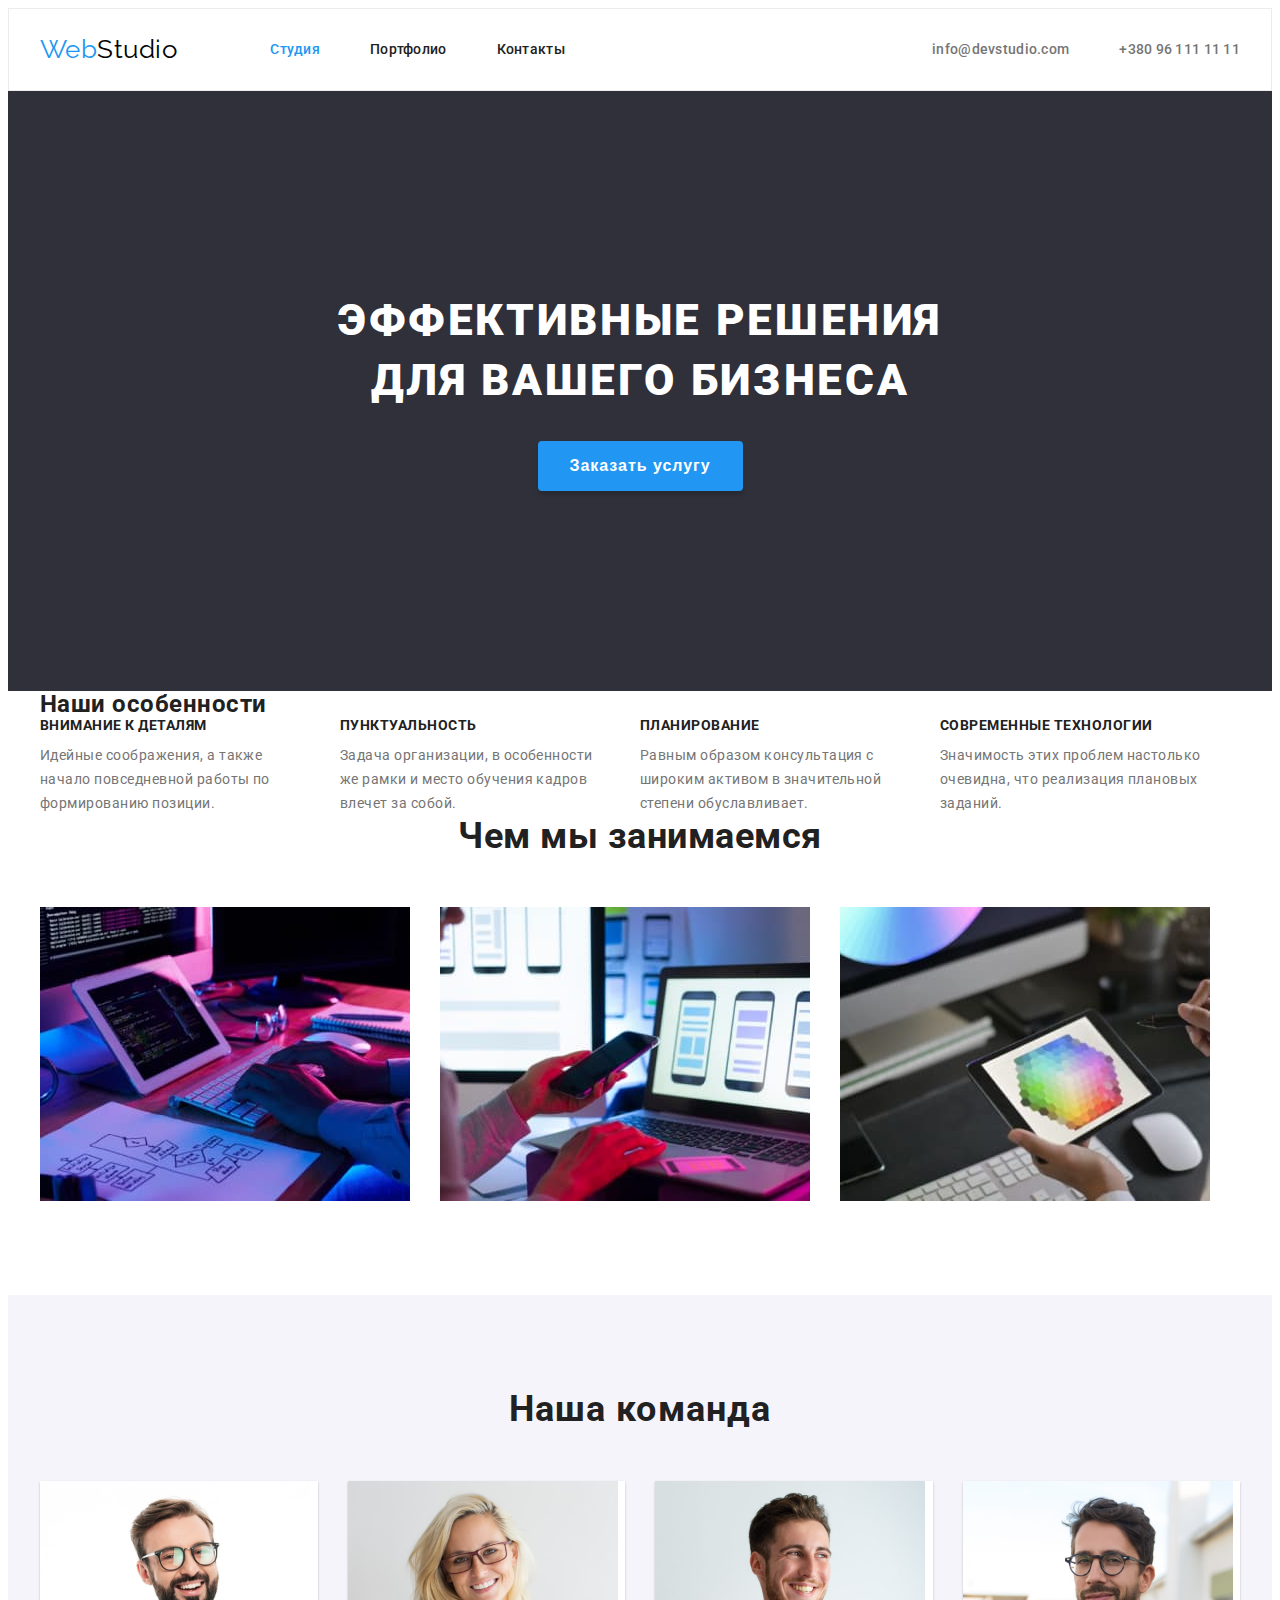
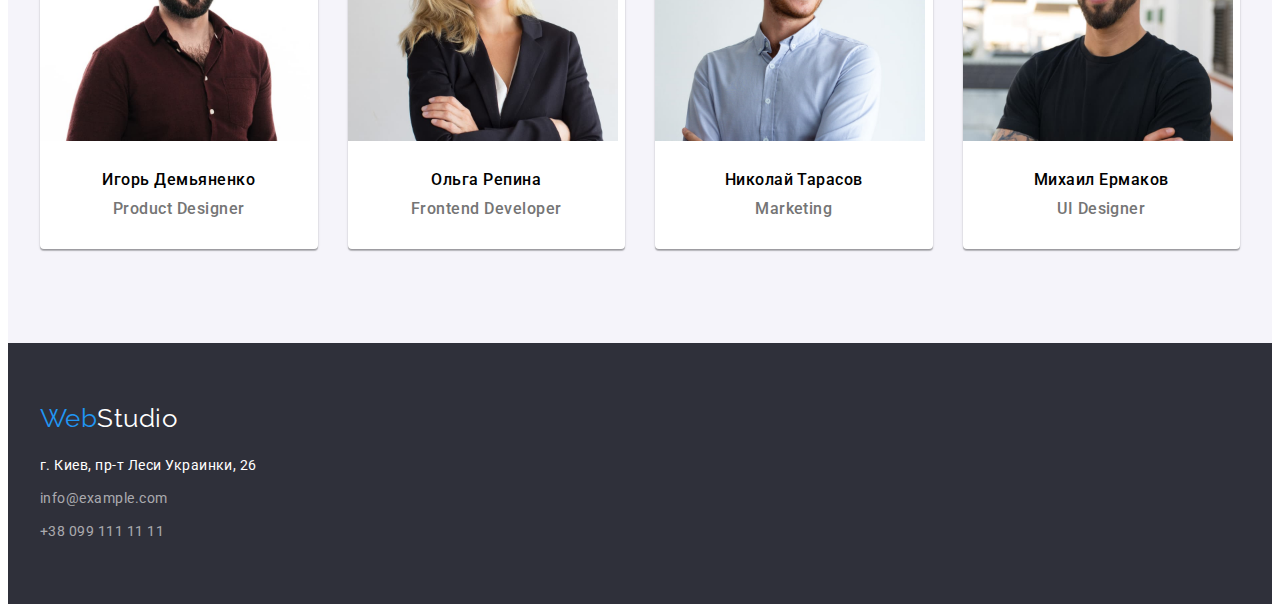
==== commit 3fab98db: "вносит правки на главную страницу" ====
--- a/index.html
+++ b/index.html
@@ -39,9 +39,9 @@
         </section>
    
     <!-- Our advantages -->
-    <section class="features">
+    <section class="section">
         <div class="container">
-        <h2 hidden>Наши особенности</h2>
+        <h2 class="visually-hidden">Наши особенности</h2>
             <ul class="features-list">
             <li class="features-item">
                 <h3 class="features-heading">Внимание к деталям</h3>
@@ -68,7 +68,7 @@
     </section>
 
     <!-- What are we doing -->
-    <section class="activity">
+    <section class="activity section">
         <div class="container">
             <h2 class="activity-title">Чем мы занимаемся</h2>
             <ul class="activity-list">
@@ -91,7 +91,7 @@
     </section>
 
     <!-- Our team -->
-    <section class="work">
+    <section class="work section">
         <div class="container">
             <h2 class="team">Наша команда</h2>
             <ul class="team-list">
@@ -136,7 +136,8 @@
         <a class="footer-logo" href="./index.html">Web<span class="logo-color logo">Studio</span></a>
         <address class="address">
             <ul class="footer-list">
-                <li class="footer-item item-space"><a class="address-items" href=>г. Киев, пр-т Леси Украинки, 26</a></li>
+                <li class="footer-item item-space"><a class="address-items" href="https://www.google.com.ua/maps/place/%D0%B1%D1%83%D0%BB.+%D0%9B%D0%B5%D1%81%D0%B8+%D0%A3%D0%BA%D1%80%D0%B0%D0%B8%D0%BD%D0%BA%D0%B8,+26,+%D0%9A%D0%B8%D0%B5%D0%B2,+02000/@50.4265841,30.5361971,17z/data=!3m1!4b1!4m5!3m4!1s0x40d4cf0e033ecbe9:0x57a4dffefec77da0!8m2!3d50.4265807!4d30.5383858?hl=ru">
+            г. Киев, пр-т Леси Украинки, 26</a></li>
                 <li class="footer-item item-space"><a class="footer-contact" href="mailto:info@example.com">info@example.com</a></li>
                 <li class="footer-item item-space"><a class="footer-contact" href="tel:+380991111111">+38 099 111 11 11</a></li>
             </ul>
--- a/css/styles.css
+++ b/css/styles.css
@@ -304,6 +304,15 @@
 /* ------PORTFOLIO----------*/
 .portfolio-header {
   background-color: var(--primary-white-color);
+  border: 1px solid #ececec;
+}
+.portfolio-container {
+  display: flex;
+  align-items: center;
+}
+.portfolio {
+  display: flex;
+  align-items: center;
 }
 .portfol-logo {
   font-family: 'Raleway', sans-serif;
@@ -311,10 +320,17 @@
   line-height: 1.19;
   color: var(--accent-color);
   text-decoration: none;
+  margin-right: 93px;
+  margin-top: 25px;
+  margin-bottom: 25px;
+  align-items: center;
 }
 .portfol-logo-color {
   color: var(--title-text-color);
 }
+.portfol-list {
+  display: flex;
+}
 .portfol-link {
   color: var(--primary-text-color);
   font-weight: 500;
@@ -333,27 +349,44 @@
 .portfol-item {
   list-style: none;
 }
+.portfol-item:not(:last-child) {
+  margin-right: 50px;
+}
 .header-contacts {
   text-decoration: none;
   list-style: none;
-}
-
+  display: flex;
+  margin-left: auto;
+  align-items: center;
+}
 .header-link {
   color: var(--secondary-text-color);
   font-weight: 500;
   font-size: 14px;
   letter-spacing: 0.02em;
+  margin-left: 50px;
 }
 .header-link:hover,
 .header-link:focus {
   color: var(--accent-color);
 }
+
 .filter-section {
   background-color: var(--primary-white-color);
+  padding-top: 94px;
+  padding-bottom: 94px;
+}
+.filter-unit {
+  padding-bottom: 34px;
 }
 .filter-list {
   text-decoration: none;
   list-style: none;
+  display: flex;
+  justify-content: center;
+}
+.filter-item:not(:last-child) {
+  margin-right: 8px;
 }
 .filter-button {
   cursor: pointer;
@@ -374,9 +407,27 @@
   box-shadow: 0px 4px 4px rgba(0, 0, 0, 0.15);
   border-radius: 4px;
   border: 0;
+  padding: 6px 22px;
+  min-width: 73px;
 }
 .gallery-list {
   list-style: none;
+  display: flex;
+  flex-wrap: wrap;
+  margin-top: calc(-1 * 30px);
+  margin-left: calc(-1 * 30px);
+}
+.gallery-list .gallery-item {
+  margin-top: 30px;
+  margin-left: 30px;
+  flex-basis: calc(100% / 3 - 30px);
+}
+
+.gallery-info {
+  padding: 20px 24px;
+  border-right: 1px solid #eeeeee;
+  border-bottom: 1px solid #eeeeee;
+  border-left: 1px solid #eeeeee;
 }
 .gallery-heading {
   font-weight: 700;
@@ -384,6 +435,7 @@
   line-height: 2;
   letter-spacing: 0.06em;
   color: var(--primary-text-color);
+  margin-bottom: 4px;
 }
 .gallery-link {
   text-decoration: none;
@@ -395,12 +447,17 @@
   color: var(--secondary-text-color);
 }
 /* -------FOOTER--------- */
+.portfolio-footer {
+  padding: 60px 0;
+}
 .logo-footer {
   font-family: 'Raleway', sans-serif;
   font-size: 26px;
   line-height: 1.19;
   color: var(--accent-color);
   text-decoration: none;
+  display: block;
+  margin-bottom: 20px;
 }
 .portfolio-logo {
   color: var(--primary-white-color);
@@ -423,6 +480,9 @@
 .address-item {
   color: var(--primary-white-color);
 }
+.address-space:not(:last-child) {
+  margin-bottom: 9px;
+}
 .address-contact {
   font-size: 14px;
   line-height: 1.71;
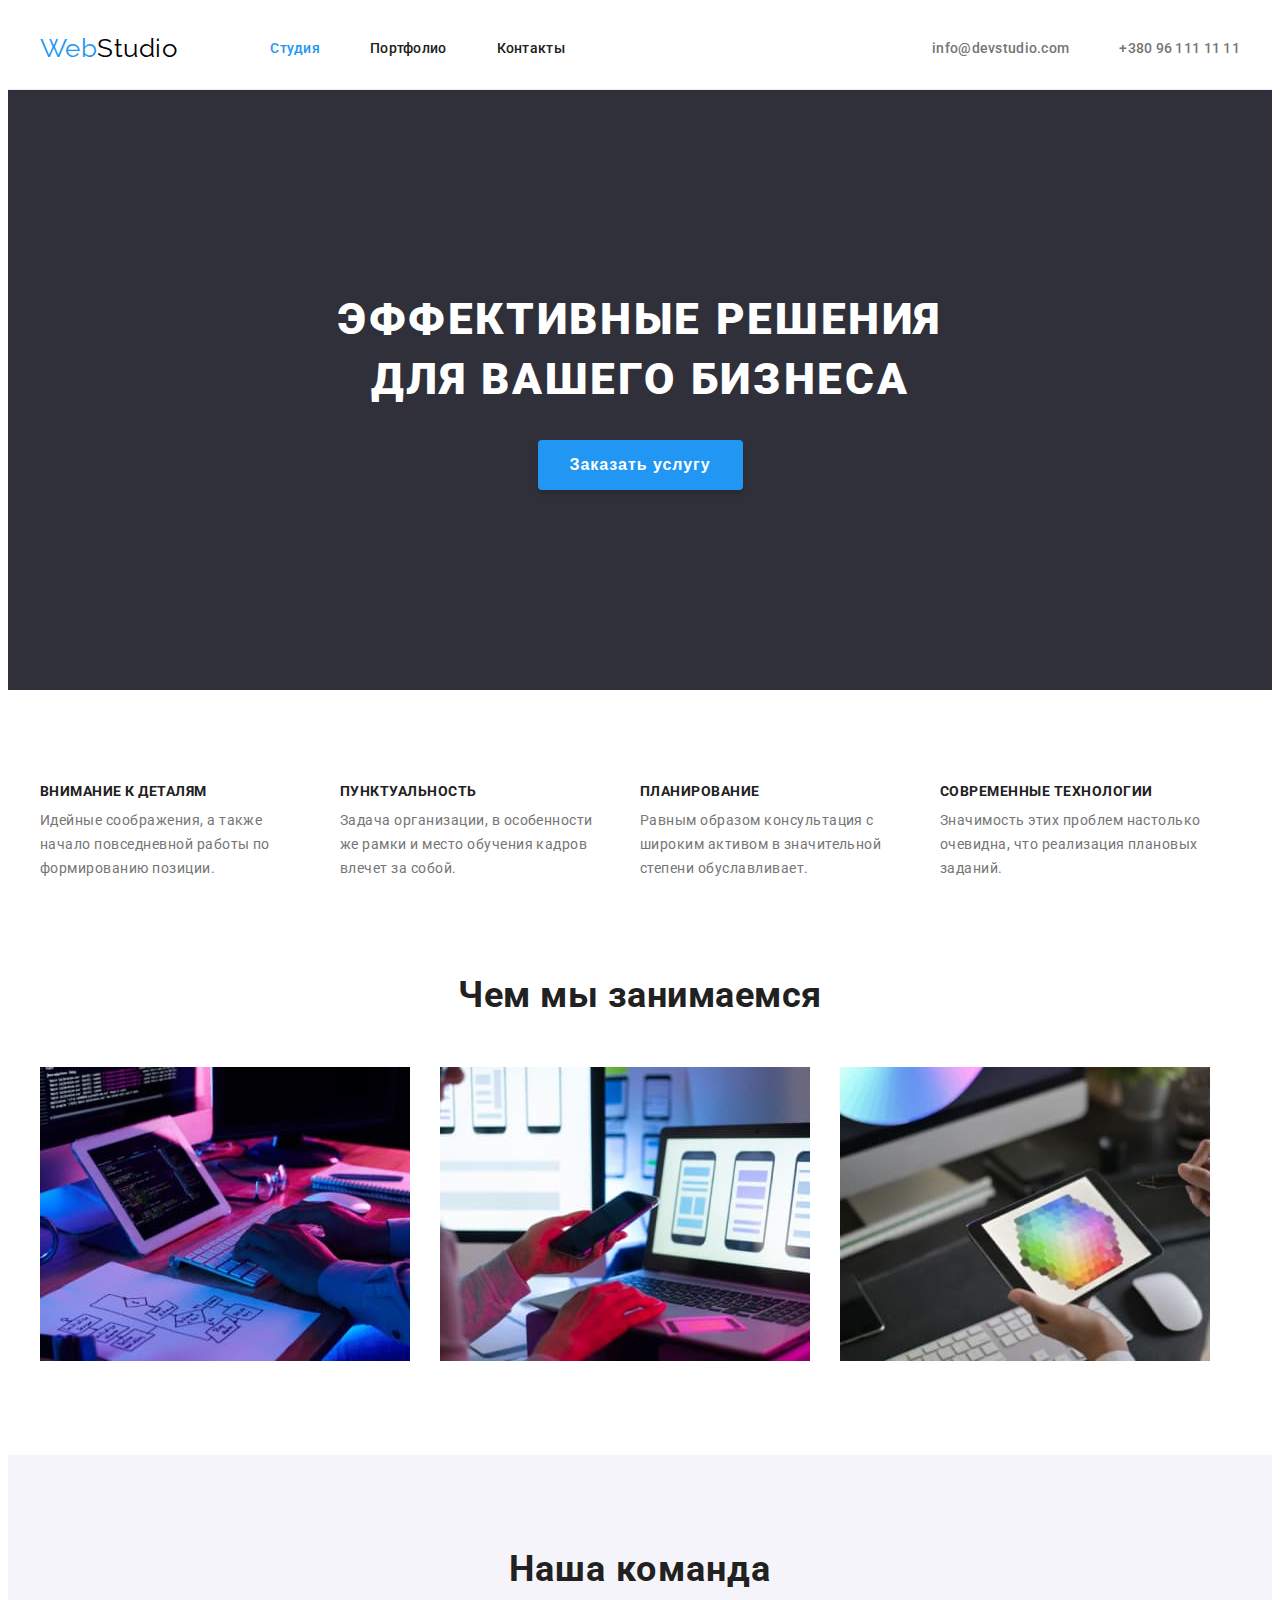
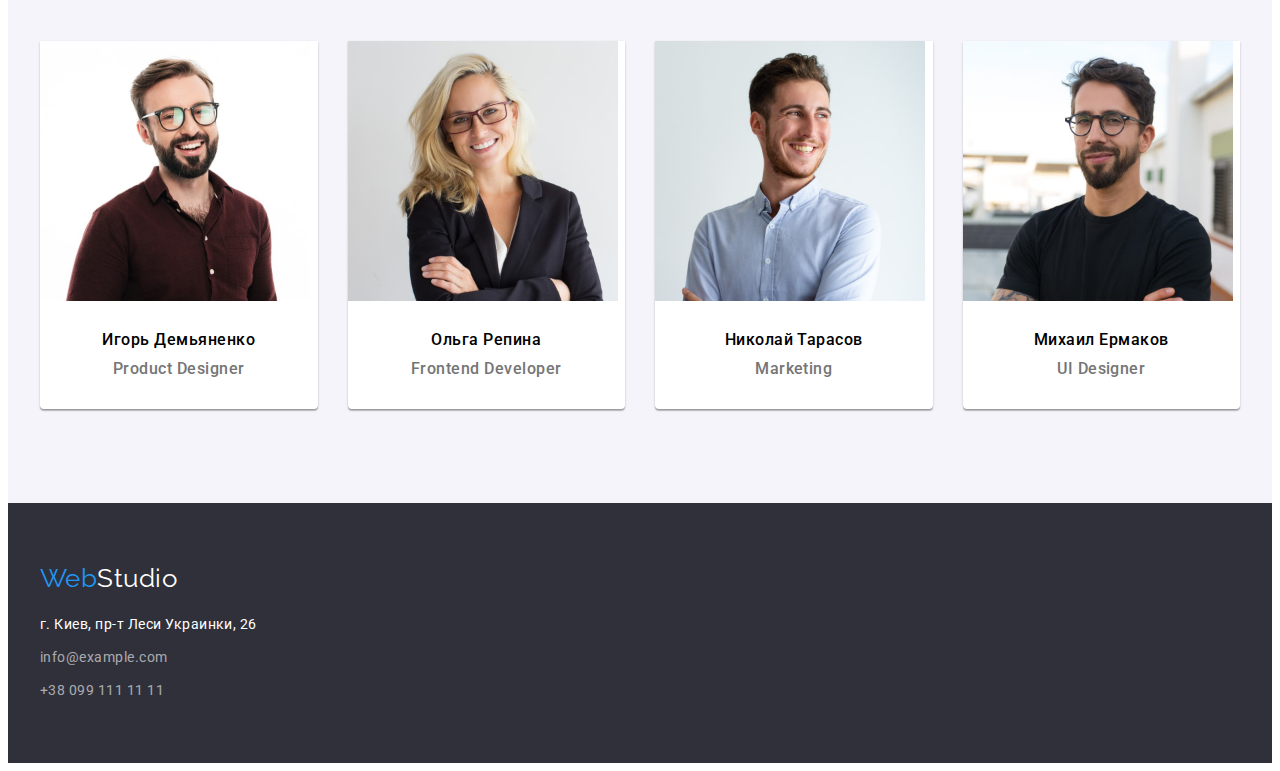
==== commit fcbd538c: "вносит правки в секцию hero главной страницы" ====
--- a/index.html
+++ b/index.html
@@ -34,8 +34,10 @@
 <!-- main information -->
 <main>
         <section class="hero">
-            <h1 class="hero-title">Эффективные решения для вашего бизнеса</h1>
-            <button class="button btn" type="button">Заказать услугу</button>
+           <div class="container">
+                <h1 class="hero-title">Эффективные решения для вашего бизнеса</h1>
+                <button class="button btn" type="button">Заказать услугу</button>
+           </div>
         </section>
    
     <!-- Our advantages -->
--- a/css/styles.css
+++ b/css/styles.css
@@ -17,11 +17,14 @@
   margin: 0;
 }
 ul {
+  list-style: none;
   margin: 0;
   padding-left: 0;
 }
 img {
   display: block;
+  max-width: 100%;
+  height: auto;
 }
 body {
   font-family: 'Roboto', sans-serif;
@@ -33,7 +36,7 @@
 /* -------HEADER------ */
 .header {
   background-color: var(--primary-white-color);
-  border: 1px solid #ececec;
+  border-bottom: 1px solid #ececec;
 }
 .container {
   width: 1200px;
@@ -52,8 +55,8 @@
   color: var(--accent-color);
   text-decoration: none;
   margin-right: 93px;
-  margin-top: 25px;
-  margin-bottom: 25px;
+  padding-top: 25px;
+  padding-bottom: 25px;
   align-items: center;
 }
 .list {
@@ -105,11 +108,19 @@
 .contact-link:focus {
   color: var(--accent-color);
 }
-.contact-item {
+.contact-item:not(:first-child) {
   margin-left: 50px;
 }
 
 /* ---------MAIN--------- */
+.visually-hidden {
+  position: absolute;
+  clip: rect(0 0 0 0);
+  width: 1px;
+  height: 1px;
+  margin: -1px;
+}
+
 .hero {
   background-color: var(--secondary-darkgray-color);
   text-align: center;
@@ -147,13 +158,11 @@
   min-width: 200px;
 }
 /* ------OUR ADVANTAGES------ */
-.features {
-  background-color: var(--primary-white-color);
+.section {
   padding-top: 94px;
   padding-bottom: 94px;
 }
 .features-list {
-  list-style: none;
   display: flex;
 }
 .features-item:not(:last-child) {
@@ -178,7 +187,7 @@
   line-height: 1.16;
 }
 .activity {
-  padding-bottom: 94px;
+  padding-top: 0px;
 }
 .activity-title {
   font-weight: 700;
@@ -191,15 +200,12 @@
   margin-right: 30px;
 }
 .activity-list {
-  list-style: none;
   display: flex;
 }
 
 /* -----OUR TEAM------ */
 .work {
   background-color: var(--third-title-color);
-  padding-top: 94px;
-  padding-bottom: 94px;
 }
 .team {
   font-weight: 700;
@@ -207,16 +213,13 @@
   line-height: 1.16;
   letter-spacing: 0.03em;
   text-align: center;
-  padding-bottom: 50px;
+  margin-bottom: 50px;
 }
 .team-list {
-  list-style: none;
-  display: flex;
-  margin-top: calc(-1 * 30px);
+  display: flex;
   margin-left: calc(-1 * 30px);
 }
 .team-list .team-item {
-  margin-top: 30px;
   margin-left: 30px;
   flex-basis: calc(100% / 4 - 30px);
   border-radius: 0px 0px 4px 4px;
@@ -247,6 +250,7 @@
 }
 /* -------FOOTER-------- */
 .footer {
+  background-color: var(--secondary-darkgray-color);
   padding: 60px 0;
 }
 
@@ -266,14 +270,8 @@
 }
 .address {
   font-style: normal;
-  font-weight: normal;
-}
-.footer {
-  background-color: var(--secondary-darkgray-color);
-}
-.footer-list {
-  list-style: none;
-}
+}
+
 .footer-item {
   font-size: 14px;
   line-height: 1.71;
@@ -321,8 +319,8 @@
   color: var(--accent-color);
   text-decoration: none;
   margin-right: 93px;
-  margin-top: 25px;
-  margin-bottom: 25px;
+  padding-top: 25px;
+  padding-bottom: 25px;
   align-items: center;
 }
 .portfol-logo-color {
@@ -346,15 +344,11 @@
   color: var(--accent-color);
 }
 
-.portfol-item {
-  list-style: none;
-}
 .portfol-item:not(:last-child) {
   margin-right: 50px;
 }
 .header-contacts {
   text-decoration: none;
-  list-style: none;
   display: flex;
   margin-left: auto;
   align-items: center;
@@ -364,26 +358,20 @@
   font-weight: 500;
   font-size: 14px;
   letter-spacing: 0.02em;
-  margin-left: 50px;
 }
 .header-link:hover,
 .header-link:focus {
   color: var(--accent-color);
 }
-
-.filter-section {
-  background-color: var(--primary-white-color);
-  padding-top: 94px;
-  padding-bottom: 94px;
-}
-.filter-unit {
-  padding-bottom: 34px;
-}
+.header-list:not(:first-child) {
+  margin-left: 50px;
+}
+
 .filter-list {
   text-decoration: none;
-  list-style: none;
   display: flex;
   justify-content: center;
+  margin-bottom: 34px;
 }
 .filter-item:not(:last-child) {
   margin-right: 8px;
@@ -411,7 +399,6 @@
   min-width: 73px;
 }
 .gallery-list {
-  list-style: none;
   display: flex;
   flex-wrap: wrap;
   margin-top: calc(-1 * 30px);
@@ -468,9 +455,7 @@
 .footer-address {
   font-style: normal;
 }
-.address-list {
-  list-style: none;
-}
+
 .address-map {
   font-size: 14px;
   line-height: 1.71;
